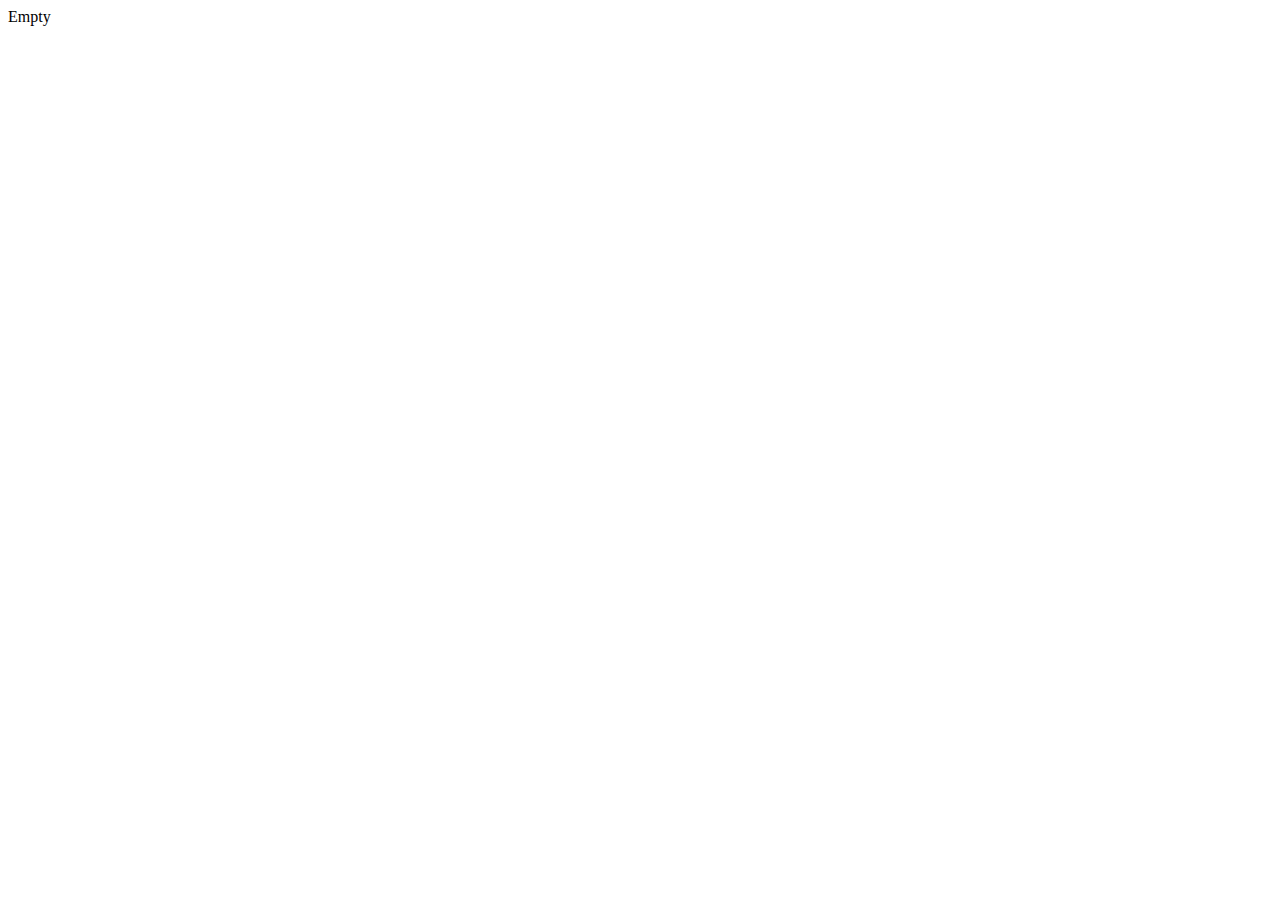
==== index.html @ 643dbb59 "initilize" ====
<!DOCTYPE html>
<html lang="en">
<head>
    <meta charset="UTF-8">
    <meta name="viewport" content="width=device-width, initial-scale=1.0">
    <title>Document</title>
    <link rel="stylesheet" href="css/styles.css">
</head>
<body>

    Empty
    
</body>
</html>
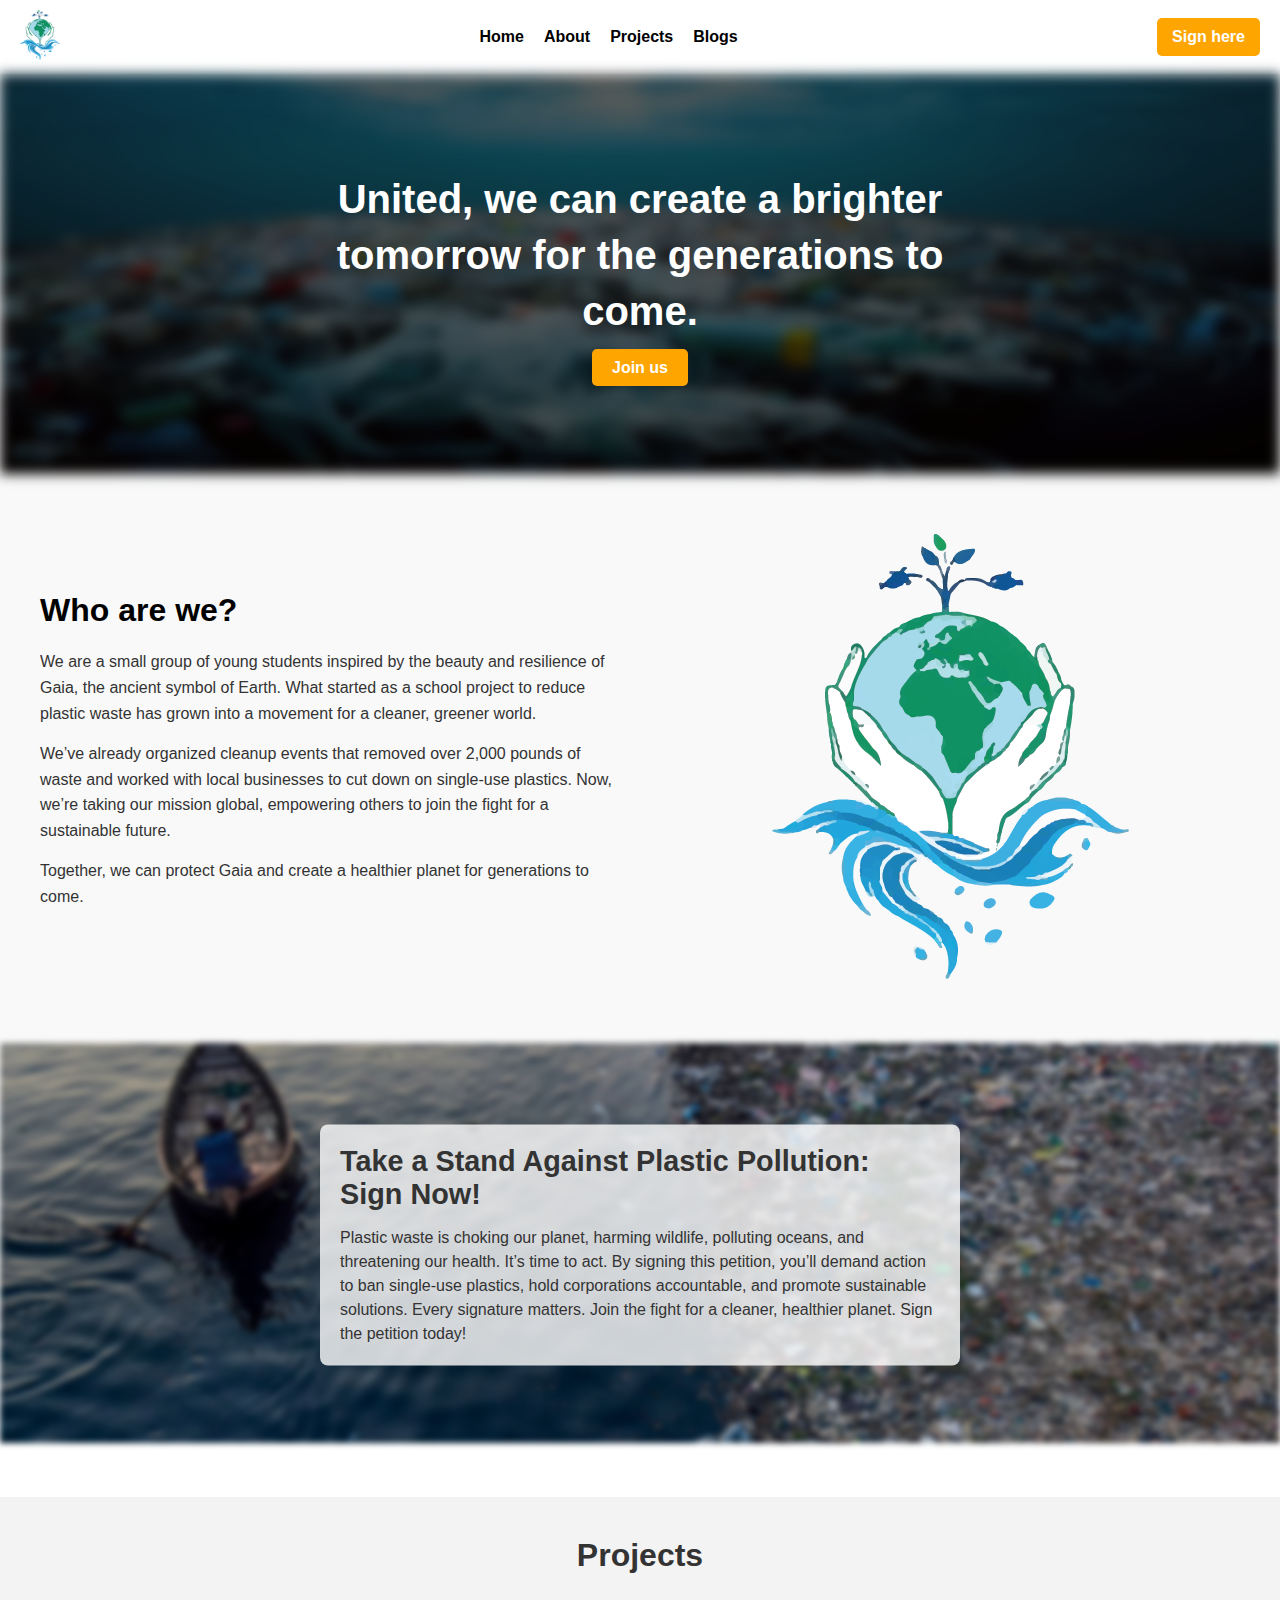
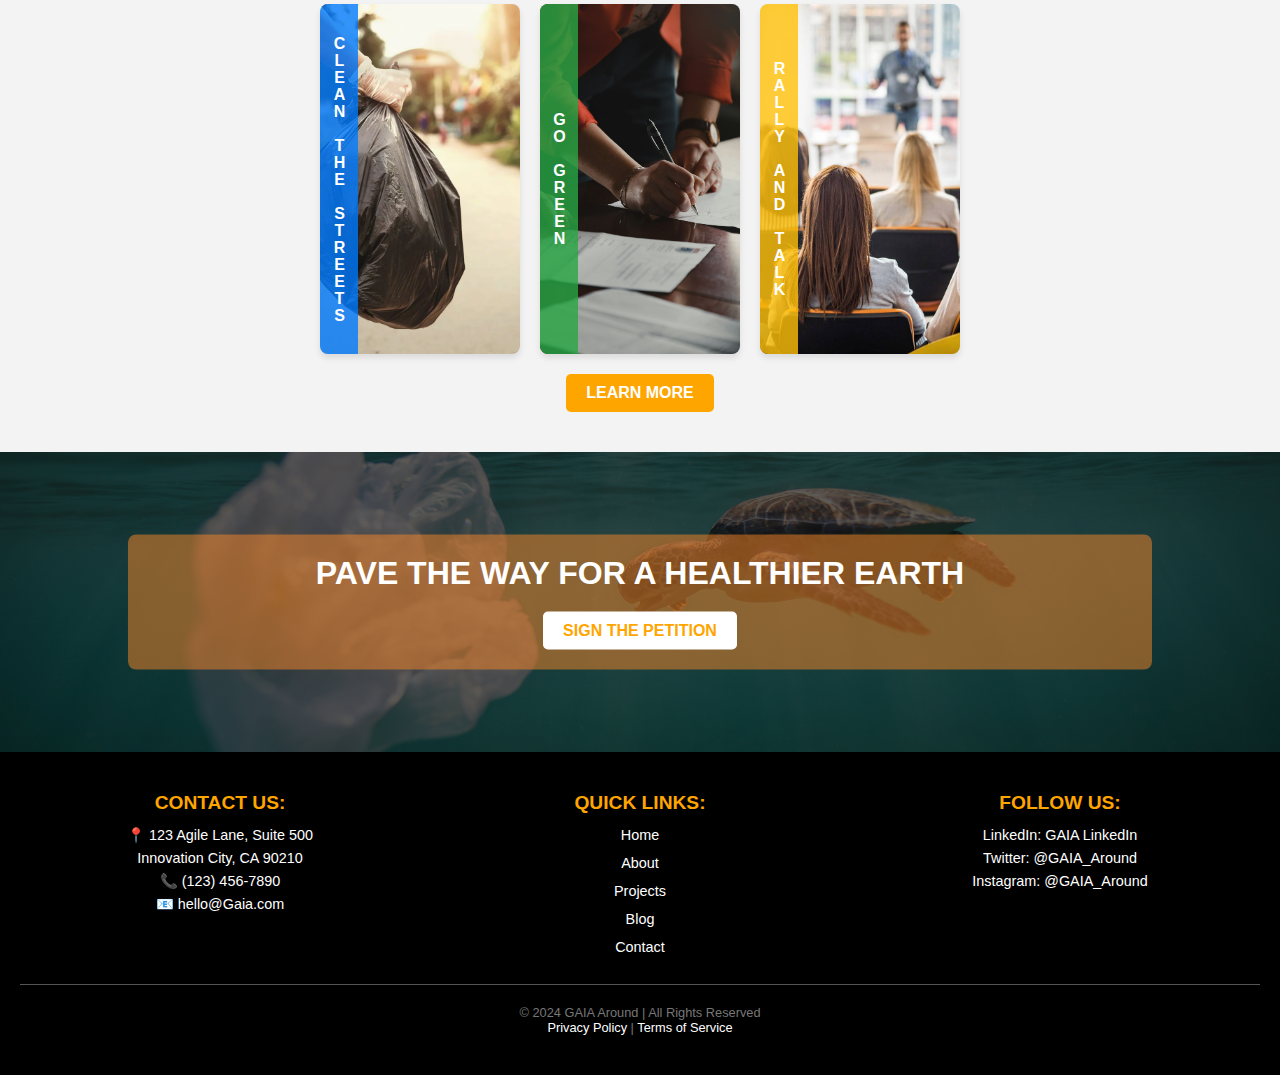
==== commit ab4e1702: "first idea" ====
--- a/index.html
+++ b/index.html
@@ -8,7 +8,121 @@
 </head>
 <body>
 
-    Empty
+    <header>
+        <nav class="navbar">
+            <div class="logo">
+                <img src="images/GAIA.png" alt="Logo" class="logo-img">
+            </div>
+            <ul class="nav-links">
+                <li><a href="#">Home</a></li>
+                <li><a href="#">About</a></li>
+                <li><a href="#">Projects</a></li>
+                <li><a href="#">Blogs</a></li>
+            </ul>
+            <a href="#" class="sign-btn">Sign here</a>
+        </nav>
+    </header>
+    <main>
+        <section class="hero-section">
+            <div class="hero-image">
+                <img class="hero-image" src="images/Plastic-ocean-1400x850.webp" alt="plastic in ocean">
+            </div>
+            <div class="hero-text">
+                <h1>United, we can create a brighter tomorrow for the generations to come.</h1>
+                <a href="#" class="join-btn">Join us</a>
+            </div>
+        </section>
+        <section class="about-section">
+            <div class="about-content">
+                <h2>Who are we?</h2>
+                <p>
+                    We are a small group of young students inspired by the beauty and resilience of Gaia, the ancient symbol of Earth. What started as a school project to reduce plastic waste has grown into a movement for a cleaner, greener world.
+                </p>
+                <p>
+                    We’ve already organized cleanup events that removed over 2,000 pounds of waste and worked with local businesses to cut down on single-use plastics. Now, we’re taking our mission global, empowering others to join the fight for a sustainable future.
+                </p>
+                <p>
+                    Together, we can protect Gaia and create a healthier planet for generations to come.
+                </p>
+            </div>
+            <div class="about-image">
+                <img src="images/GAIA.png" alt="About Gaia">
+            </div>
+        </section>
+    </main>
+
+    <section class="petition-banner">
+        <div class="petition-image">
+            <img class="petition-image" src="images/water.jpeg" style="height: 400px; width: 100%; object-fit: cover;" alt="person paddeling in water full of trash">
+        </div>
+        <div class="petition-text">
+            <h2>Take a Stand Against Plastic Pollution: Sign Now!</h2>
+            <p>
+                Plastic waste is choking our planet, harming wildlife, polluting oceans, and threatening our health. It’s time to act. By signing this petition, you’ll demand action to ban single-use plastics, hold corporations accountable, and promote sustainable solutions. Every signature matters. Join the fight for a cleaner, healthier planet. Sign the petition today!
+            </p>
+        </div>
+    </section>
+    <section class="projects-section">
+        <h2>Projects</h2>
+        <div class="projects-grid">
+            <div class="project-card">
+                <div class="project-image" style="background-image: url(images/trash_remove.webp);"></div>
+                <div class="project-label blue-label">CLEAN THE STREETS</div>
+            </div>
+            <div class="project-card">
+                <div class="project-image" style="background-image: url(images/signing.jpg);"></div>
+                <div class="project-label green-label">GO GREEN</div>
+            </div>
+            <div class="project-card">
+                <div class="project-image" style="background-image: url(images/presentation.jpg);"></div>
+                <div class="project-label yellow-label">RALLY AND TALK</div>
+            </div>
+        </div>
+        <a href="#" class="learn-more-btn">Learn more</a>
+    </section>
+
+    <!-- Banner Section -->
+    <section class="call-to-action">
+        <div class="cta-image">
+            <img class="cta-image" src="images/Raphael.jpeg" style="height: 300px; max-width: 100%; object-fit: cover;" alt="turtle in trash">
+        </div>
+        <div class="cta-overlay">
+            <h2>PAVE THE WAY FOR A HEALTHIER EARTH</h2>
+            <a href="#" class="cta-button">SIGN THE PETITION</a>
+        </div>
+    </section>
+
+    <!-- Footer Section -->
+    <footer>
+        <div class="footer-container">
+            <div class="footer-column">
+                <h3>Contact Us:</h3>
+                <p>📍 123 Agile Lane, Suite 500<br>Innovation City, CA 90210</p>
+                <p>📞 (123) 456-7890</p>
+                <p>📧 <a href="mailto:hello@Gaia.com">hello@Gaia.com</a></p>
+            </div>
+            <div class="footer-column">
+                <h3>Quick Links:</h3>
+                <ul>
+                    <li><a href="#">Home</a></li>
+                    <li><a href="#">About</a></li>
+                    <li><a href="#">Projects</a></li>
+                    <li><a href="#">Blog</a></li>
+                    <li><a href="#">Contact</a></li>
+                </ul>
+            </div>
+            <div class="footer-column">
+                <h3>Follow Us:</h3>
+                <p>LinkedIn: <a href="#">GAIA LinkedIn</a></p>
+                <p>Twitter: <a href="#">@GAIA_Around</a></p>
+                <p>Instagram: <a href="#">@GAIA_Around</a></p>
+            </div>
+        </div>
+        <div class="footer-bottom">
+            <p>© 2024 GAIA Around | All Rights Reserved</p>
+            <p><a href="#">Privacy Policy</a> | <a href="#">Terms of Service</a></p>
+        </div>
+    </footer>
     
 </body>
 </html>--- a/css/styles.css
+++ b/css/styles.css
@@ -0,0 +1,378 @@
+/* General Reset */
+* {
+    margin: 0;
+    padding: 0;
+    box-sizing: border-box;
+    font-family: Arial, sans-serif;
+}
+
+/* Navbar */
+.navbar {
+    display: flex;
+    justify-content: space-between;
+    align-items: center;
+    background-color: #fff;
+    padding: 10px 20px;
+    box-shadow: 0 2px 5px rgba(0, 0, 0, 0.1);
+}
+
+.nav-links {
+    list-style: none;
+    display: flex;
+    gap: 20px;
+}
+
+.nav-links li a {
+    text-decoration: none;
+    color: #000;
+    font-weight: bold;
+}
+
+.sign-btn {
+    text-decoration: none;
+    background-color: orange;
+    color: #fff;
+    padding: 10px 15px;
+    border-radius: 5px;
+    font-weight: bold;
+}
+
+.logo .logo-img {
+    max-width: 50px;
+    max-height: 50px;
+}
+
+/* Hero Section */
+.hero-section {
+    position: relative;
+    text-align: center;
+    color: #fff;
+}
+
+.hero-image {
+    /*background: url(images/plastic-ocean-1400x850.webp) no-repeat center center/cover;*/
+    filter: blur(4px) brightness(60%);
+    height: 400px;
+    width: 100%;
+}
+
+.hero-text {
+    position: absolute;
+    top: 50%;
+    left: 50%;
+    transform: translate(-50%, -50%);
+    max-width: 70%;
+}
+
+.hero-text h1 {
+    font-size: 2.5rem;
+    line-height: 1.4;
+    margin-bottom: 20px;
+}
+
+.join-btn {
+    text-decoration: none;
+    background-color: orange;
+    color: #fff;
+    padding: 10px 20px;
+    border-radius: 5px;
+    font-weight: bold;
+    font-size: 1rem;
+}
+
+/* About Section */
+.about-section {
+    display: flex;
+    flex-wrap: wrap;
+    align-items: center;
+    justify-content: space-between;
+    padding: 40px 20px;
+    background-color: #f9f9f9;
+}
+
+.about-content {
+    flex: 1;
+    padding: 20px;
+}
+
+.about-content h2 {
+    font-size: 2rem;
+    margin-bottom: 20px;
+}
+
+.about-content p {
+    margin-bottom: 15px;
+    line-height: 1.6;
+    color: #333;
+}
+
+.about-image {
+    flex: 1;
+    text-align: center;
+    padding: 20px;
+}
+
+.about-image img {
+    max-width: 100%;
+    height: auto;
+    border-radius: 10px;
+}
+
+/* General Reset */
+* {
+    margin: 0;
+    padding: 0;
+    box-sizing: border-box;
+    font-family: Arial, sans-serif;
+}
+
+/* Petition Banner */
+.petition-banner {
+    position: relative;
+    color: #fff;
+    text-align: center;
+    margin-bottom: 50px;
+}
+
+.petition-image {
+    /*background: url('petition-placeholder.jpg') no-repeat center center/cover;*/
+    height: fit-content;
+    width: 100%;
+    filter: blur(2px) brightness(90%);
+}
+
+.petition-text {
+    position: absolute;
+    top: 50%;
+    left: 50%;
+    transform: translate(-50%, -50%);
+    max-width: 80%;
+    background: rgba(255, 255, 255, 0.8);
+    color: #333;
+    padding: 20px;
+    border-radius: 8px;
+    text-align: left;
+}
+
+.petition-text h2 {
+    font-size: 1.8rem;
+    margin-bottom: 15px;
+}
+
+.petition-text p {
+    font-size: 1rem;
+    line-height: 1.5;
+}
+
+/* Projects Section */
+.projects-section {
+    padding: 40px 20px;
+    background-color: #f3f3f3;
+    text-align: center;
+}
+
+.projects-section h2 {
+    font-size: 2rem;
+    margin-bottom: 30px;
+    color: #333;
+}
+
+.projects-grid {
+    display: flex;
+    flex-wrap: wrap;
+    justify-content: center;
+    gap: 20px;
+}
+
+.project-card {
+    position: relative;
+    width: 200px;
+    height: 350px;
+    border-radius: 8px;
+    overflow: hidden;
+    box-shadow: 0 4px 6px rgba(0, 0, 0, 0.1);
+}
+
+.project-image {
+    width: 100%;
+    height: 100%;
+    background-size: cover;
+    background-position: center;
+}
+
+.project-label {
+    position: absolute;
+    top: 0;
+    left: 0;
+    padding: 10px;
+    writing-mode: vertical-rl;
+    text-orientation: upright;
+    font-size: 1rem;
+    font-weight: bold;
+    text-transform: uppercase;
+    color: #fff;
+    height: 100%;
+}
+
+.blue-label {
+    background-color: rgba(0, 123, 255, 0.8);
+}
+
+.green-label {
+    background-color: rgba(40, 167, 69, 0.8);
+}
+
+.yellow-label {
+    background-color: rgba(255, 193, 7, 0.8);
+}
+
+/* Learn More Button */
+.learn-more-btn {
+    display: inline-block;
+    margin-top: 20px;
+    text-decoration: none;
+    background-color: orange;
+    color: #fff;
+    padding: 10px 20px;
+    border-radius: 5px;
+    font-weight: bold;
+    font-size: 1rem;
+    text-transform: uppercase;
+}
+
+/* General Reset */
+* {
+    margin: 0;
+    padding: 0;
+    box-sizing: border-box;
+    font-family: Arial, sans-serif;
+}
+
+/* Call to Action Section */
+.call-to-action {
+    position: relative;
+    height: 300px;
+    background: #f7f7f7;
+}
+
+.cta-image {
+    /*background: url('Final_project_first_semester\images\Raphael.jpeg') no-repeat center center/cover;*/
+    height: 100%;
+    width: 100%;
+    filter: brightness(60%);
+}
+
+.cta-overlay {
+    position: absolute;
+    top: 50%;
+    left: 50%;
+    transform: translate(-50%, -50%);
+    text-align: center;
+    color: white;
+    text-transform: uppercase;
+    padding: 20px;
+    background-color: rgba(252, 135, 40, 0.5);
+    width: 80%;
+    border-radius: 8px;
+}
+
+.cta-overlay h2 {
+    font-size: 2rem;
+    margin-bottom: 20px;
+}
+
+.cta-button {
+    display: inline-block;
+    text-decoration: none;
+    background-color: #fff;
+    color: orange;
+    font-weight: bold;
+    padding: 10px 20px;
+    border-radius: 5px;
+    font-size: 1rem;
+    transition: background-color 0.3s ease, color 0.3s ease;
+}
+
+.cta-button:hover {
+    background-color: orange;
+    color: #fff;
+}
+
+/* Footer Section */
+footer {
+    background-color: #000;
+    color: white;
+    padding: 40px 20px;
+    text-align: center;
+}
+
+.footer-container {
+    display: flex;
+    justify-content: space-around;
+    flex-wrap: wrap;
+    gap: 20px;
+    border-bottom: 1px solid #555;
+    padding-bottom: 20px;
+    margin-bottom: 20px;
+}
+
+.footer-column {
+    flex: 1;
+    min-width: 200px;
+}
+
+.footer-column h3 {
+    font-size: 1.2rem;
+    margin-bottom: 10px;
+    text-transform: uppercase;
+    color: orange;
+}
+
+.footer-column p, .footer-column ul {
+    font-size: 0.9rem;
+    line-height: 1.6;
+}
+
+.footer-column ul {
+    list-style: none;
+    padding: 0;
+}
+
+.footer-column ul li {
+    margin: 5px 0;
+}
+
+.footer-column ul li a {
+    text-decoration: none;
+    color: white;
+    transition: color 0.3s ease;
+}
+
+.footer-column ul li a:hover {
+    color: orange;
+}
+
+.footer-column a {
+    color: white;
+    text-decoration: none;
+}
+
+.footer-column a:hover {
+    color: orange;
+}
+
+/* Footer Bottom */
+.footer-bottom {
+    font-size: 0.8rem;
+    color: #777;
+}
+
+.footer-bottom a {
+    color: white;
+    text-decoration: none;
+}
+
+.footer-bottom a:hover {
+    color: orange;
+}
+
